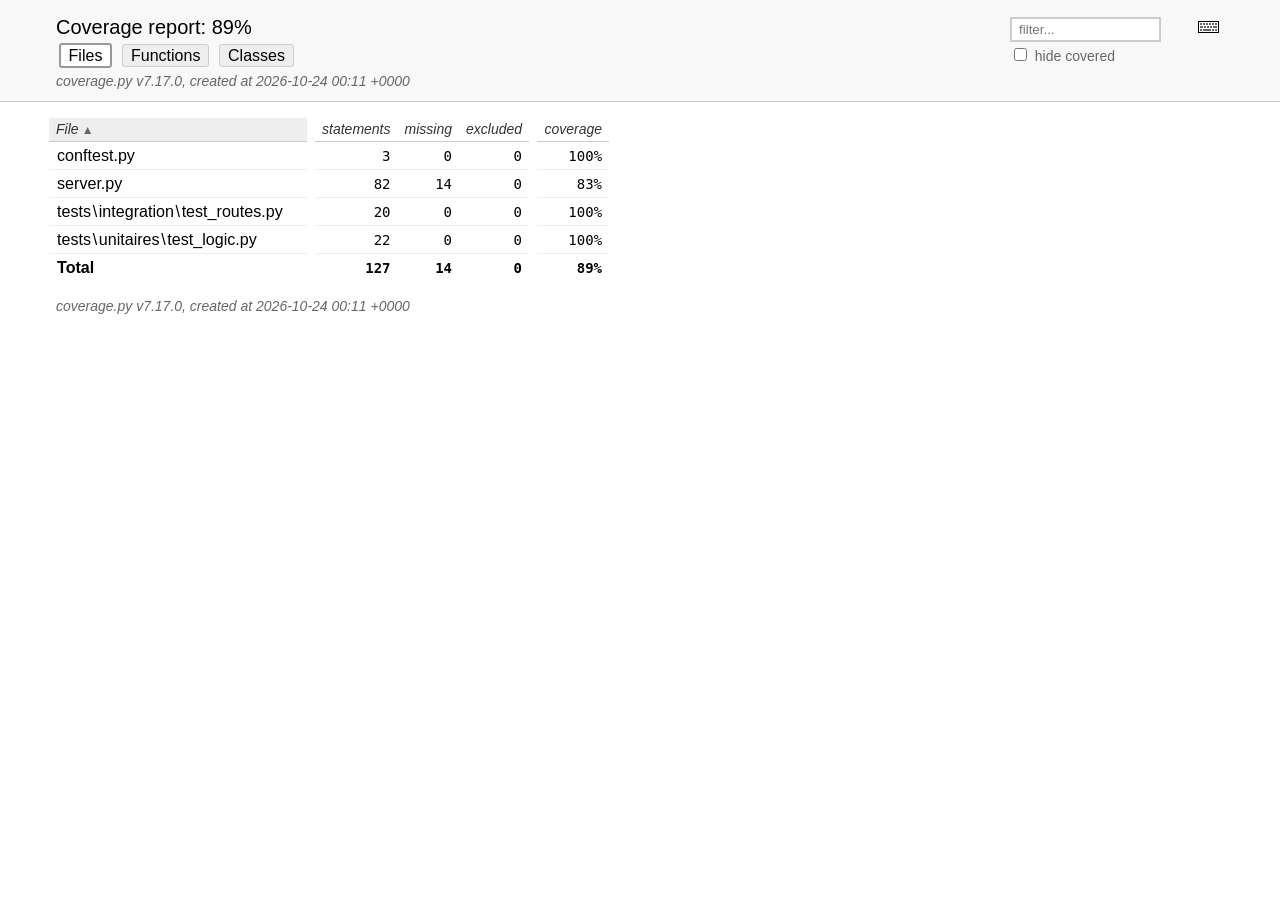
==== htmlcov/index.html @ e923fea8 "Finalisation: Design moderne, rapports de tests, de performance et de couverture" ====
<!DOCTYPE html>
<html lang="en">
<head>
    <meta http-equiv="Content-Type" content="text/html; charset=utf-8">
    <title>Coverage report</title>
    <link rel="icon" sizes="32x32" href="favicon_32_cb_c827f16f.png">
    <link rel="stylesheet" href="style_cb_0853b3de.css" type="text/css">
    <script src="coverage_html_cb_c74880ea.js" defer></script>
</head>
<body class="indexfile">
<header>
    <div class="content">
        <h1>Coverage report:
            <span class="pc_cov">89%</span>
        </h1>
        <aside id="help_panel_wrapper">
            <input id="help_panel_state" type="checkbox">
            <label for="help_panel_state">
                <img id="keyboard_icon" src="keybd_closed_cb_900cfef5.png" alt="Show/hide keyboard shortcuts">
            </label>
            <div id="help_panel">
                <p class="legend">Shortcuts on this page</p>
                <div class="keyhelp">
                    <p>
                        <kbd>f</kbd>
                        <kbd>s</kbd>
                        <kbd>m</kbd>
                        <kbd>x</kbd>
                        <kbd>c</kbd>
                        &nbsp; change column sorting
                    </p>
                    <p>
                        <kbd>[</kbd>
                        <kbd>]</kbd>
                        &nbsp; prev/next file
                    </p>
                    <p>
                        <kbd>?</kbd> &nbsp; show/hide this help
                    </p>
                </div>
            </div>
        </aside>
        <form id="filter_container">
            <input id="filter" type="text" value="" placeholder="filter...">
            <div>
                <input id="hide100" type="checkbox" >
                <label for="hide100">hide covered</label>
            </div>
        </form>
        <h2>
                <a class="button current">Files</a>
                <a class="button" href="function_index.html">Functions</a>
                <a class="button" href="class_index.html">Classes</a>
        </h2>
        <p class="text">
            <a class="nav" href="https://coverage.readthedocs.io/en/7.17.0">coverage.py v7.17.0</a>,
            created at 2026-10-24 00:11 +0000
        </p>
    </div>
</header>
<main id="index">
    <table class="index" data-sortable>
        <thead>
            <tr class="tablehead" title="Click to sort">
                <th id="file" class="name" aria-sort="none" data-shortcut="f">File<span class="arrows"></span></th>
                <th class="spacer">&nbsp;</th>
                <th id="statements" aria-sort="none" data-default-sort-order="descending" data-shortcut="s">statements<span class="arrows"></span></th>
                <th id="missing" aria-sort="none" data-default-sort-order="descending" data-shortcut="m">missing<span class="arrows"></span></th>
                <th id="excluded" aria-sort="none" data-default-sort-order="descending" data-shortcut="x">excluded<span class="arrows"></span></th>
                <th class="spacer">&nbsp;</th>
                <th id="coverage" aria-sort="none" data-shortcut="c">coverage<span class="arrows"></span></th>
            </tr>
        </thead>
        <tbody>
            <tr class="region">
                <td class="name"><a href="conftest_py.html">conftest.py</a></td>
                <td class="spacer">&nbsp;</td>
                <td>3</td>
                <td>0</td>
                <td>0</td>
                <td class="spacer">&nbsp;</td>
                <td data-ratio="3 3">100%</td>
            </tr>
            <tr class="region">
                <td class="name"><a href="server_py.html">server.py</a></td>
                <td class="spacer">&nbsp;</td>
                <td>82</td>
                <td>14</td>
                <td>0</td>
                <td class="spacer">&nbsp;</td>
                <td data-ratio="68 82">83%</td>
            </tr>
            <tr class="region">
                <td class="name"><a href="z_33b75668da6b6a11_test_routes_py.html">tests<span class="sep">\</span>integration<span class="sep">\</span>test_routes.py</a></td>
                <td class="spacer">&nbsp;</td>
                <td>20</td>
                <td>0</td>
                <td>0</td>
                <td class="spacer">&nbsp;</td>
                <td data-ratio="20 20">100%</td>
            </tr>
            <tr class="region">
                <td class="name"><a href="z_1959660bcbdc3a81_test_logic_py.html">tests<span class="sep">\</span>unitaires<span class="sep">\</span>test_logic.py</a></td>
                <td class="spacer">&nbsp;</td>
                <td>22</td>
                <td>0</td>
                <td>0</td>
                <td class="spacer">&nbsp;</td>
                <td data-ratio="22 22">100%</td>
            </tr>
        </tbody>
        <tfoot>
            <tr class="total">
                <td class="name">Total</td>
                <td class="spacer">&nbsp;</td>
                <td>127</td>
                <td>14</td>
                <td>0</td>
                <td class="spacer">&nbsp;</td>
                <td data-ratio="113 127">89%</td>
            </tr>
        </tfoot>
    </table>
    <p id="no_rows">
        No items found using the specified filter.
    </p>
</main>
<footer>
    <div class="content">
        <p>
            <a class="nav" href="https://coverage.readthedocs.io/en/7.17.0">coverage.py v7.17.0</a>,
            created at 2026-10-24 00:11 +0000
        </p>
    </div>
    <aside class="hidden">
        <a id="prevFileLink" class="nav" href="z_1959660bcbdc3a81_test_logic_py.html"></a>
        <a id="nextFileLink" class="nav" href="conftest_py.html"></a>
        <button type="button" class="button_prev_file" data-shortcut="["></button>
        <button type="button" class="button_next_file" data-shortcut="]"></button>
        <button type="button" class="button_show_hide_help" data-shortcut="?"></button>
    </aside>
</footer>
</body>
</html>
---- htmlcov/style_cb_0853b3de.css ----
@charset "UTF-8";
/* Licensed under the Apache License: http://www.apache.org/licenses/LICENSE-2.0 */
/* For details: https://github.com/coveragepy/coveragepy/blob/main/NOTICE.txt */
/* Don't edit this .css file. Edit the .scss file instead! */
html, body, h1, h2, h3, p, table, td, th { margin: 0; padding: 0; border: 0; font-weight: inherit; font-style: inherit; font-size: 100%; font-family: inherit; vertical-align: baseline; }

body { font-family: -apple-system, BlinkMacSystemFont, "Segoe UI", Roboto, Ubuntu, Cantarell, "Helvetica Neue", sans-serif; font-size: 1em; background: #fff; color: #000; }

@media (prefers-color-scheme: dark) { body { background: #1e1e1e; } }

@media (prefers-color-scheme: dark) { body { color: #eee; } }

html > body { font-size: 16px; }

a:active, a:focus { outline: 2px dashed #007acc; }

p { font-size: .875em; line-height: 1.4em; }

table { border-collapse: collapse; }

td { vertical-align: top; }

table tr.hidden { display: none !important; }

p#no_rows { display: none; font-size: 1.15em; font-family: -apple-system, BlinkMacSystemFont, "Segoe UI", Roboto, Ubuntu, Cantarell, "Helvetica Neue", sans-serif; }

a.nav { text-decoration: none; color: inherit; }

a.nav:hover { text-decoration: underline; color: inherit; }

.hidden { display: none; }

header { background: #f8f8f8; width: 100%; z-index: 2; border-bottom: 1px solid #ccc; }

@media (prefers-color-scheme: dark) { header { background: black; } }

@media (prefers-color-scheme: dark) { header { border-color: #333; } }

header .content { padding: 1rem 3.5rem; }

header h2 { margin-top: .5em; font-size: 1em; }

header h2 a.button { font-family: inherit; font-size: inherit; border: 1px solid; border-radius: .2em; background: #eee; color: inherit; text-decoration: none; padding: .1em .5em; margin: 1px calc(.1em + 1px); cursor: pointer; border-color: #ccc; }

@media (prefers-color-scheme: dark) { header h2 a.button { background: #333; } }

@media (prefers-color-scheme: dark) { header h2 a.button { border-color: #444; } }

header h2 a.button.current { border: 2px solid; background: #fff; border-color: #999; cursor: default; }

@media (prefers-color-scheme: dark) { header h2 a.button.current { background: #1e1e1e; } }

@media (prefers-color-scheme: dark) { header h2 a.button.current { border-color: #777; } }

header p.text { margin: .5em 0 -.5em; color: #666; font-style: italic; }

@media (prefers-color-scheme: dark) { header p.text { color: #aaa; } }

header.sticky { position: fixed; left: 0; right: 0; height: 2.5em; }

header.sticky .text { display: none; }

header.sticky h1, header.sticky h2 { font-size: 1em; margin-top: 0; display: inline-block; }

header.sticky .content { padding: 0.5rem 3.5rem; }

header.sticky .content p { font-size: 1em; }

header.sticky ~ #source { padding-top: 6.5em; }

main { position: relative; z-index: 1; }

footer { margin: 1rem 3.5rem; }

footer .content { padding: 0; color: #666; font-style: italic; }

@media (prefers-color-scheme: dark) { footer .content { color: #aaa; } }

#index { margin: 1rem 0 0 3.5rem; }

h1 { font-size: 1.25em; display: inline-block; }

#filter_container { float: right; margin: 0 2em 0 0; line-height: 1.66em; }

#filter_container #filter { width: 10em; padding: 0.2em 0.5em; border: 2px solid #ccc; background: #fff; color: #000; }

@media (prefers-color-scheme: dark) { #filter_container #filter { border-color: #444; } }

@media (prefers-color-scheme: dark) { #filter_container #filter { background: #1e1e1e; } }

@media (prefers-color-scheme: dark) { #filter_container #filter { color: #eee; } }

#filter_container #filter:focus { border-color: #007acc; }

#filter_container :disabled ~ label { color: #ccc; }

@media (prefers-color-scheme: dark) { #filter_container :disabled ~ label { color: #444; } }

#filter_container label { font-size: .875em; color: #666; }

@media (prefers-color-scheme: dark) { #filter_container label { color: #aaa; } }

header button { font-family: inherit; font-size: inherit; border: 1px solid; border-radius: .2em; background: #eee; color: inherit; text-decoration: none; padding: .1em .5em; margin: 1px calc(.1em + 1px); cursor: pointer; border-color: #ccc; }

@media (prefers-color-scheme: dark) { header button { background: #333; } }

@media (prefers-color-scheme: dark) { header button { border-color: #444; } }

header button:active, header button:focus { outline: 2px dashed #007acc; }

header button.run { background: #eeffee; }

@media (prefers-color-scheme: dark) { header button.run { background: #373d29; } }

header button.run.show_run { background: #dfd; border: 2px solid #00dd00; margin: 0 .1em; }

@media (prefers-color-scheme: dark) { header button.run.show_run { background: #373d29; } }

header button.mis { background: #ffeeee; }

@media (prefers-color-scheme: dark) { header button.mis { background: #4b1818; } }

header button.mis.show_mis { background: #fdd; border: 2px solid #ff0000; margin: 0 .1em; }

@media (prefers-color-scheme: dark) { header button.mis.show_mis { background: #4b1818; } }

header button.exc { background: #f7f7f7; }

@media (prefers-color-scheme: dark) { header button.exc { background: #333; } }

header button.exc.show_exc { background: #eee; border: 2px solid #808080; margin: 0 .1em; }

@media (prefers-color-scheme: dark) { header button.exc.show_exc { background: #333; } }

header button.par { background: #ffffd5; }

@media (prefers-color-scheme: dark) { header button.par { background: #650; } }

header button.par.show_par { background: #ffa; border: 2px solid #bbbb00; margin: 0 .1em; }

@media (prefers-color-scheme: dark) { header button.par.show_par { background: #650; } }

#help_panel, #source p .annotate.long { display: none; position: absolute; z-index: 999; background: #ffffcc; border: 1px solid #888; border-radius: .2em; color: #333; padding: .25em .5em; }

#source p .annotate.long { white-space: normal; float: right; top: 1.75em; right: 1em; height: auto; }

#help_panel_wrapper { float: right; position: relative; }

#keyboard_icon { margin: 5px; }

#help_panel_state { display: none; }

#help_panel { top: 25px; right: 0; padding: .75em; border: 1px solid #883; color: #333; }

#help_panel .keyhelp p { margin-top: .75em; }

#help_panel .legend { font-style: italic; margin-bottom: 1em; }

.indexfile #help_panel { width: 25em; }

.pyfile #help_panel { width: 18em; }

#help_panel_state:checked ~ #help_panel { display: block; }

kbd { border: 1px solid black; border-color: #888 #333 #333 #888; padding: .1em .35em; font-family: SFMono-Regular, Menlo, Monaco, Consolas, monospace; font-weight: bold; background: #eee; border-radius: 3px; }

.sep { padding: 0 .1em; }

#source { padding: 1em 0 1em 3.5rem; font-family: SFMono-Regular, Menlo, Monaco, Consolas, monospace; }

#source p { position: relative; white-space: pre; }

#source p * { box-sizing: border-box; }

#source p .n { float: left; text-align: right; width: 3.5rem; box-sizing: border-box; margin-left: -3.5rem; padding-right: 1em; color: #999; user-select: none; }

@media (prefers-color-scheme: dark) { #source p .n { color: #777; } }

#source p .n.highlight { background: #ffdd00; }

#source p .n a { scroll-margin-top: 6em; text-decoration: none; color: #999; }

@media (prefers-color-scheme: dark) { #source p .n a { color: #777; } }

#source p .n a:hover { text-decoration: underline; color: #999; }

@media (prefers-color-scheme: dark) { #source p .n a:hover { color: #777; } }

#source p .t { display: inline-block; width: 100%; box-sizing: border-box; margin-left: -.5em; padding-left: 0.3em; border-left: 0.2em solid #fff; }

@media (prefers-color-scheme: dark) { #source p .t { border-color: #1e1e1e; } }

#source p .t:hover { background: #f2f2f2; }

@media (prefers-color-scheme: dark) { #source p .t:hover { background: #282828; } }

#source p .t:hover ~ .r .annotate.long { display: block; }

#source p .t .com { color: #008000; font-style: italic; line-height: 1px; }

@media (prefers-color-scheme: dark) { #source p .t .com { color: #6a9955; } }

#source p .t .key { font-weight: bold; line-height: 1px; }

#source p .t .str, #source p .t .fst { color: #0451a5; }

@media (prefers-color-scheme: dark) { #source p .t .str, #source p .t .fst { color: #9cdcfe; } }

#source p.mis .t { border-left: 0.2em solid #ff0000; }

#source p.mis.show_mis .t { background: #fdd; }

@media (prefers-color-scheme: dark) { #source p.mis.show_mis .t { background: #4b1818; } }

#source p.mis.show_mis .t:hover { background: #f2d2d2; }

@media (prefers-color-scheme: dark) { #source p.mis.show_mis .t:hover { background: #532323; } }

#source p.mis.mis2 .t { border-left: 0.2em dotted #ff0000; }

#source p.mis.mis2.show_mis .t { background: #ffeeee; }

@media (prefers-color-scheme: dark) { #source p.mis.mis2.show_mis .t { background: #351b1b; } }

#source p.mis.mis2.show_mis .t:hover { background: #f2d2d2; }

@media (prefers-color-scheme: dark) { #source p.mis.mis2.show_mis .t:hover { background: #532323; } }

#source p.run .t { border-left: 0.2em solid #00dd00; }

#source p.run.show_run .t { background: #dfd; }

@media (prefers-color-scheme: dark) { #source p.run.show_run .t { background: #373d29; } }

#source p.run.show_run .t:hover { background: #d2f2d2; }

@media (prefers-color-scheme: dark) { #source p.run.show_run .t:hover { background: #404633; } }

#source p.run.run2 .t { border-left: 0.2em dotted #00dd00; }

#source p.run.run2.show_run .t { background: #eeffee; }

@media (prefers-color-scheme: dark) { #source p.run.run2.show_run .t { background: #2b2e24; } }

#source p.run.run2.show_run .t:hover { background: #d2f2d2; }

@media (prefers-color-scheme: dark) { #source p.run.run2.show_run .t:hover { background: #404633; } }

#source p.exc .t { border-left: 0.2em solid #808080; }

#source p.exc.show_exc .t { background: #eee; }

@media (prefers-color-scheme: dark) { #source p.exc.show_exc .t { background: #333; } }

#source p.exc.show_exc .t:hover { background: #e2e2e2; }

@media (prefers-color-scheme: dark) { #source p.exc.show_exc .t:hover { background: #3c3c3c; } }

#source p.exc.exc2 .t { border-left: 0.2em dotted #808080; }

#source p.exc.exc2.show_exc .t { background: #f7f7f7; }

@media (prefers-color-scheme: dark) { #source p.exc.exc2.show_exc .t { background: #292929; } }

#source p.exc.exc2.show_exc .t:hover { background: #e2e2e2; }

@media (prefers-color-scheme: dark) { #source p.exc.exc2.show_exc .t:hover { background: #3c3c3c; } }

#source p.par .t { border-left: 0.2em solid #bbbb00; }

#source p.par.show_par .t { background: #ffa; }

@media (prefers-color-scheme: dark) { #source p.par.show_par .t { background: #650; } }

#source p.par.show_par .t:hover { background: #f2f2a2; }

@media (prefers-color-scheme: dark) { #source p.par.show_par .t:hover { background: #6d5d0c; } }

#source p.par.par2 .t { border-left: 0.2em dotted #bbbb00; }

#source p.par.par2.show_par .t { background: #ffffd5; }

@media (prefers-color-scheme: dark) { #source p.par.par2.show_par .t { background: #423a0f; } }

#source p.par.par2.show_par .t:hover { background: #f2f2a2; }

@media (prefers-color-scheme: dark) { #source p.par.par2.show_par .t:hover { background: #6d5d0c; } }

#source p .r { position: absolute; top: 0; right: 2.5em; font-family: -apple-system, BlinkMacSystemFont, "Segoe UI", Roboto, Ubuntu, Cantarell, "Helvetica Neue", sans-serif; }

#source p .annotate { font-family: -apple-system, BlinkMacSystemFont, "Segoe UI", Roboto, Ubuntu, Cantarell, "Helvetica Neue", sans-serif; color: #666; padding-right: .5em; }

@media (prefers-color-scheme: dark) { #source p .annotate { color: #ddd; } }

#source p .annotate.short:hover ~ .long { display: block; }

#source p .annotate.long { width: 30em; right: 2.5em; }

#source p input { display: none; }

#source p input ~ .r label.ctx { cursor: pointer; border-radius: .25em; }

#source p input ~ .r label.ctx::before { content: "▶ "; }

#source p input ~ .r label.ctx:hover { background: #e8f4ff; color: #666; }

@media (prefers-color-scheme: dark) { #source p input ~ .r label.ctx:hover { background: #0f3a42; } }

@media (prefers-color-scheme: dark) { #source p input ~ .r label.ctx:hover { color: #aaa; } }

#source p input:checked ~ .r label.ctx { background: #d0e8ff; color: #666; border-radius: .75em .75em 0 0; padding: 0 .5em; margin: -.25em 0; }

@media (prefers-color-scheme: dark) { #source p input:checked ~ .r label.ctx { background: #056; } }

@media (prefers-color-scheme: dark) { #source p input:checked ~ .r label.ctx { color: #aaa; } }

#source p input:checked ~ .r label.ctx::before { content: "▼ "; }

#source p input:checked ~ .ctxs { padding: .25em .5em; overflow-y: scroll; max-height: 10.5em; }

#source p label.ctx { color: #999; display: inline-block; padding: 0 .5em; font-size: .8333em; }

@media (prefers-color-scheme: dark) { #source p label.ctx { color: #777; } }

#source p .ctxs { display: block; max-height: 0; overflow-y: hidden; transition: all .2s; padding: 0 .5em; font-family: -apple-system, BlinkMacSystemFont, "Segoe UI", Roboto, Ubuntu, Cantarell, "Helvetica Neue", sans-serif; white-space: nowrap; background: #d0e8ff; border-radius: .25em; margin-right: 1.75em; text-align: right; }

@media (prefers-color-scheme: dark) { #source p .ctxs { background: #056; } }

#index { font-family: SFMono-Regular, Menlo, Monaco, Consolas, monospace; font-size: 0.875em; }

#index table.index { margin-left: -.5em; }

#index td, #index th { text-align: right; vertical-align: baseline; padding: .25em .5em; border-bottom: 1px solid #eee; }

@media (prefers-color-scheme: dark) { #index td, #index th { border-color: #333; } }

#index td.name, #index th.name { text-align: left; width: auto; font-family: -apple-system, BlinkMacSystemFont, "Segoe UI", Roboto, Ubuntu, Cantarell, "Helvetica Neue", sans-serif; min-width: 15em; }

#index td.left, #index th.left { text-align: left; }

#index td.spacer, #index th.spacer { border: none; padding: 0; }

#index td.spacer:hover, #index th.spacer:hover { background: inherit; }

#index th { font-family: -apple-system, BlinkMacSystemFont, "Segoe UI", Roboto, Ubuntu, Cantarell, "Helvetica Neue", sans-serif; font-style: italic; color: #333; border-color: #ccc; cursor: pointer; }

@media (prefers-color-scheme: dark) { #index th { color: #ddd; } }

@media (prefers-color-scheme: dark) { #index th { border-color: #444; } }

#index th:hover { background: #eee; }

@media (prefers-color-scheme: dark) { #index th:hover { background: #333; } }

#index th .arrows { color: #666; font-size: 85%; font-family: sans-serif; font-style: normal; pointer-events: none; }

#index th[aria-sort="ascending"], #index th[aria-sort="descending"] { white-space: nowrap; background: #eee; padding-left: .5em; }

@media (prefers-color-scheme: dark) { #index th[aria-sort="ascending"], #index th[aria-sort="descending"] { background: #333; } }

#index th[aria-sort="ascending"] .arrows::after { content: " ▲"; }

#index th[aria-sort="descending"] .arrows::after { content: " ▼"; }

#index tr.grouphead th { cursor: default; font-style: normal; border-color: #999; }

@media (prefers-color-scheme: dark) { #index tr.grouphead th { border-color: #777; } }

#index td.name { font-size: 1.15em; }

#index td.name a { text-decoration: none; color: inherit; }

#index td.name .no-noun { font-style: italic; }

#index tr.total td, #index tr.total_dynamic td { font-weight: bold; border-bottom: none; }

#index tr.region:hover { background: #eee; }

@media (prefers-color-scheme: dark) { #index tr.region:hover { background: #333; } }

#index tr.region:hover td.name { text-decoration: underline; color: inherit; }

#scroll_marker { position: fixed; z-index: 3; right: 0; top: 0; width: 16px; height: 100%; background: #fff; border-left: 1px solid #eee; will-change: transform; }

@media (prefers-color-scheme: dark) { #scroll_marker { background: #1e1e1e; } }

@media (prefers-color-scheme: dark) { #scroll_marker { border-color: #333; } }

#scroll_marker .marker { background: #ccc; position: absolute; min-height: 3px; width: 100%; }

@media (prefers-color-scheme: dark) { #scroll_marker .marker { background: #444; } }
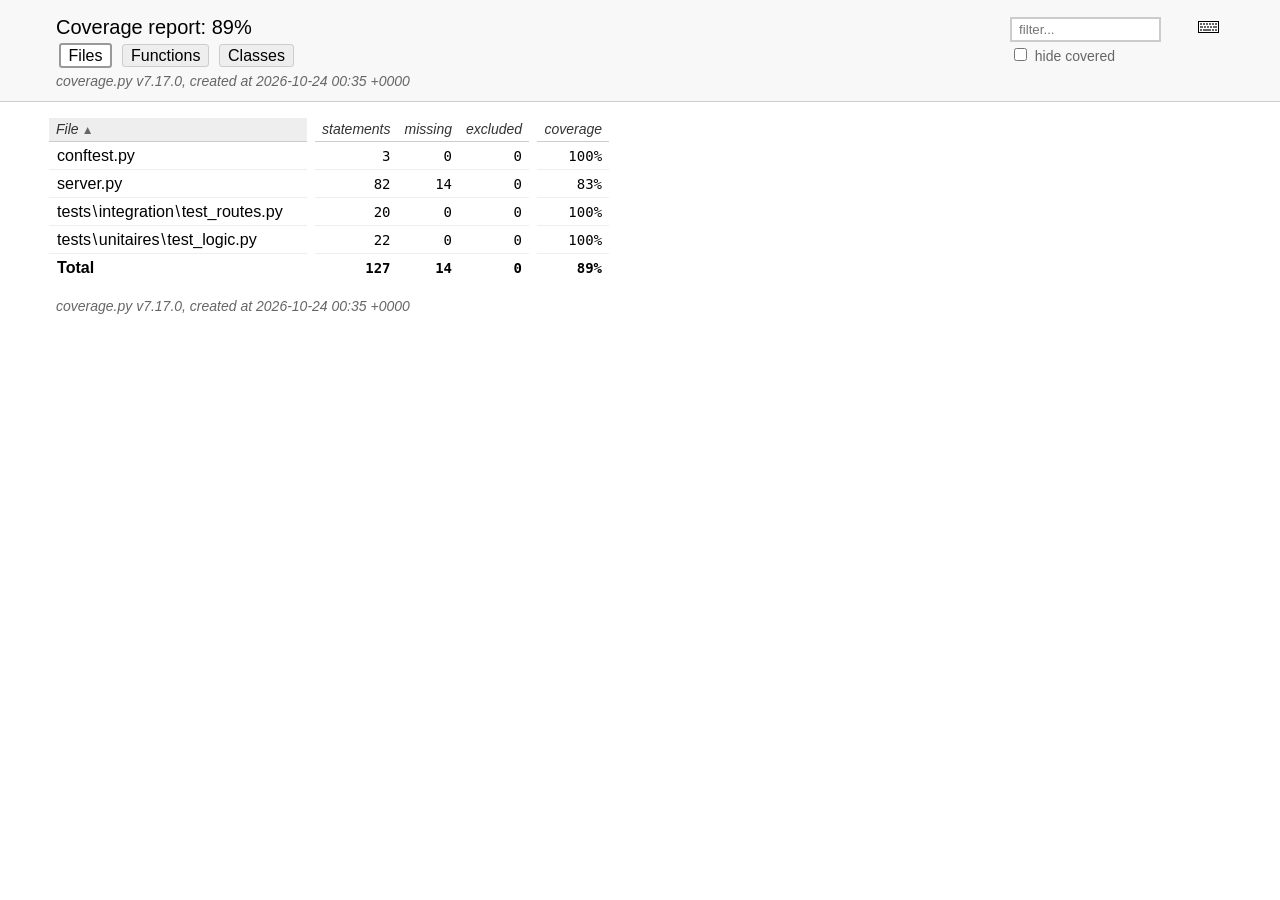
==== commit 825a95a9: "Finalisation: Design CSS, renommage des branches en 'bug/', rapports complets" ====
--- a/htmlcov/index.html
+++ b/htmlcov/index.html
@@ -54,7 +54,7 @@
         </h2>
         <p class="text">
             <a class="nav" href="https://coverage.readthedocs.io/en/7.17.0">coverage.py v7.17.0</a>,
-            created at 2026-10-24 00:11 +0000
+            created at 2026-10-24 00:35 +0000
         </p>
     </div>
 </header>
@@ -129,7 +129,7 @@
     <div class="content">
         <p>
             <a class="nav" href="https://coverage.readthedocs.io/en/7.17.0">coverage.py v7.17.0</a>,
-            created at 2026-10-24 00:11 +0000
+            created at 2026-10-24 00:35 +0000
         </p>
     </div>
     <aside class="hidden">
